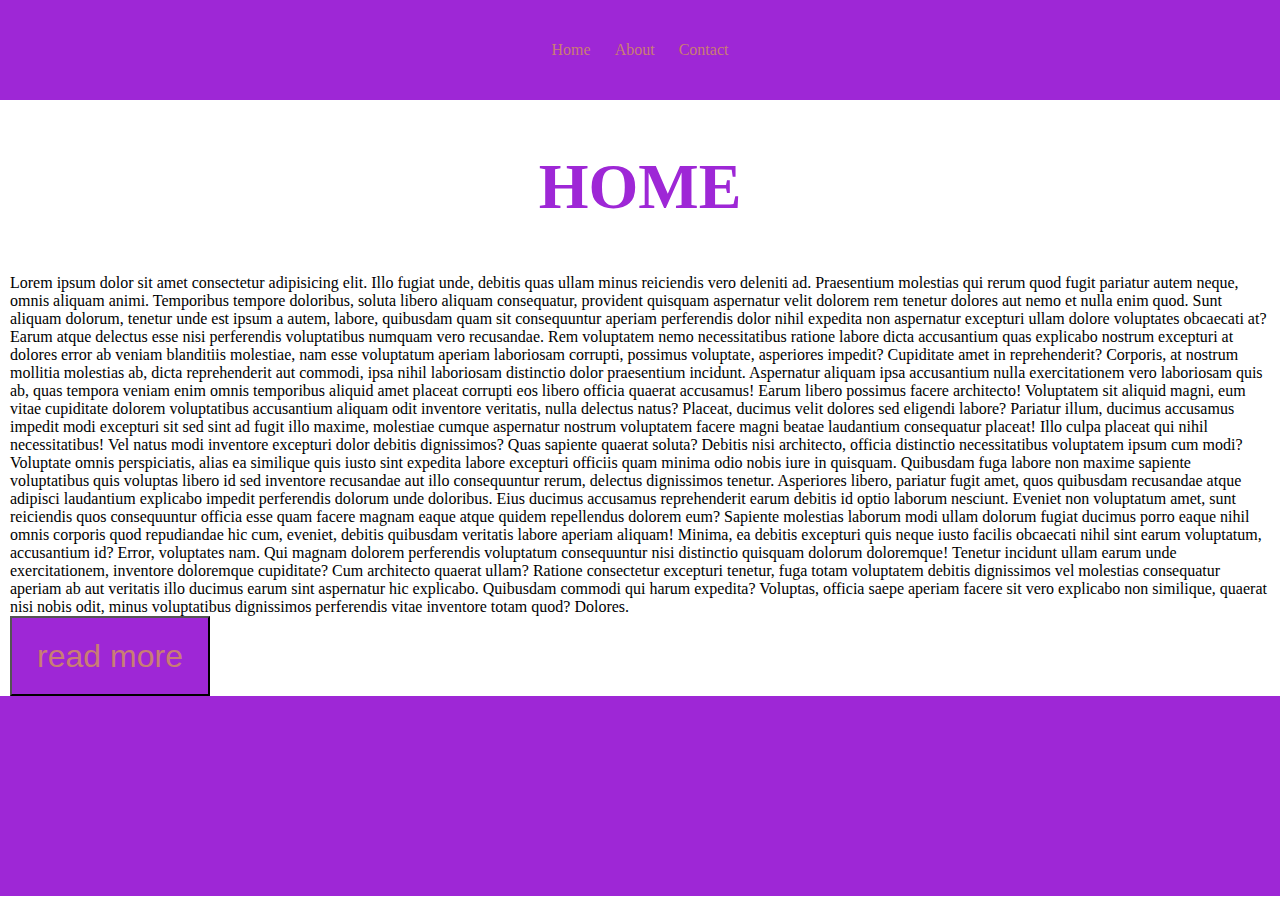
==== index.html @ b9b6bd93 "css variables and container" ====
<!DOCTYPE html>
<html lang="en">

  <head>
    <meta charset="UTF-8">
    <meta
      name="viewport"
      content="width=device-width, initial-scale=1.0"
    >
    <title>home</title>
    <link
      rel="stylesheet"
      href="./assets/css/styles.css"
    >
  </head>

  <body>
    <header>
      <nav class="navigation">
        <a href="./index.html">home</a>
        <a href="./about.html">about</a>
        <a href="./contact.html">contact</a>
      </nav>
    </header>
    <h1>home</h1>
    <main class="container">
      Lorem ipsum dolor sit amet consectetur adipisicing elit. Illo fugiat unde, debitis quas ullam minus reiciendis vero deleniti ad. Praesentium molestias qui rerum quod fugit pariatur autem neque, omnis aliquam animi. Temporibus tempore doloribus, soluta libero aliquam consequatur, provident quisquam aspernatur velit dolorem rem tenetur dolores aut nemo et nulla enim quod. Sunt aliquam dolorum, tenetur unde est ipsum a autem, labore, quibusdam quam sit consequuntur aperiam perferendis dolor nihil expedita non aspernatur excepturi ullam dolore voluptates obcaecati at? Earum atque delectus esse nisi perferendis voluptatibus numquam vero recusandae. Rem voluptatem nemo necessitatibus ratione labore dicta accusantium quas explicabo nostrum excepturi at dolores error ab veniam blanditiis molestiae, nam esse voluptatum aperiam laboriosam corrupti, possimus voluptate, asperiores impedit? Cupiditate amet in reprehenderit? Corporis, at nostrum mollitia molestias ab, dicta reprehenderit aut commodi, ipsa nihil laboriosam distinctio dolor praesentium incidunt. Aspernatur aliquam ipsa accusantium nulla exercitationem vero laboriosam quis ab, quas tempora veniam enim omnis temporibus aliquid amet placeat corrupti eos libero officia quaerat accusamus! Earum libero possimus facere architecto! Voluptatem sit aliquid magni, eum vitae cupiditate dolorem voluptatibus accusantium aliquam odit inventore veritatis, nulla delectus natus? Placeat, ducimus velit dolores sed eligendi labore? Pariatur illum, ducimus accusamus impedit modi excepturi sit sed sint ad fugit illo maxime, molestiae cumque aspernatur nostrum voluptatem facere magni beatae laudantium consequatur placeat! Illo culpa placeat qui nihil necessitatibus! Vel natus modi inventore excepturi dolor debitis dignissimos? Quas sapiente quaerat soluta? Debitis nisi architecto, officia distinctio necessitatibus voluptatem ipsum cum modi? Voluptate omnis perspiciatis, alias ea similique quis iusto sint expedita labore excepturi officiis quam minima odio nobis iure in quisquam. Quibusdam fuga labore non maxime sapiente voluptatibus quis voluptas libero id sed inventore recusandae aut illo consequuntur rerum, delectus dignissimos tenetur. Asperiores libero, pariatur fugit amet, quos quibusdam recusandae atque adipisci laudantium explicabo impedit perferendis dolorum unde doloribus. Eius ducimus accusamus reprehenderit earum debitis id optio laborum nesciunt. Eveniet non voluptatum amet, sunt reiciendis quos consequuntur officia esse quam facere magnam eaque atque quidem repellendus dolorem eum? Sapiente molestias laborum modi ullam dolorum fugiat ducimus porro eaque nihil omnis corporis quod repudiandae hic cum, eveniet, debitis quibusdam veritatis labore aperiam aliquam! Minima, ea debitis excepturi quis neque iusto facilis obcaecati nihil sint earum voluptatum, accusantium id? Error, voluptates nam. Qui magnam dolorem perferendis voluptatum consequuntur nisi distinctio quisquam dolorum doloremque! Tenetur incidunt ullam earum unde exercitationem, inventore doloremque cupiditate? Cum architecto quaerat ullam? Ratione consectetur excepturi tenetur, fuga totam voluptatem debitis dignissimos vel molestias consequatur aperiam ab aut veritatis illo ducimus earum sint aspernatur hic explicabo. Quibusdam commodi qui harum expedita? Voluptas, officia saepe aperiam facere sit vero explicabo non similique, quaerat nisi nobis odit, minus voluptatibus dignissimos perferendis vitae inventore totam quod? Dolores.
      <button class="button">read more</button>
    </main>
    <footer></footer>
  </body>

</html>
---- assets/css/styles.css ----
@import 'https://necolas.github.io/normalize.css/8.0.1/normalize.css';
@import './variables.css';
@import './global.css';
@import './layout.css';
@import './typography.css';
@import './components.css';
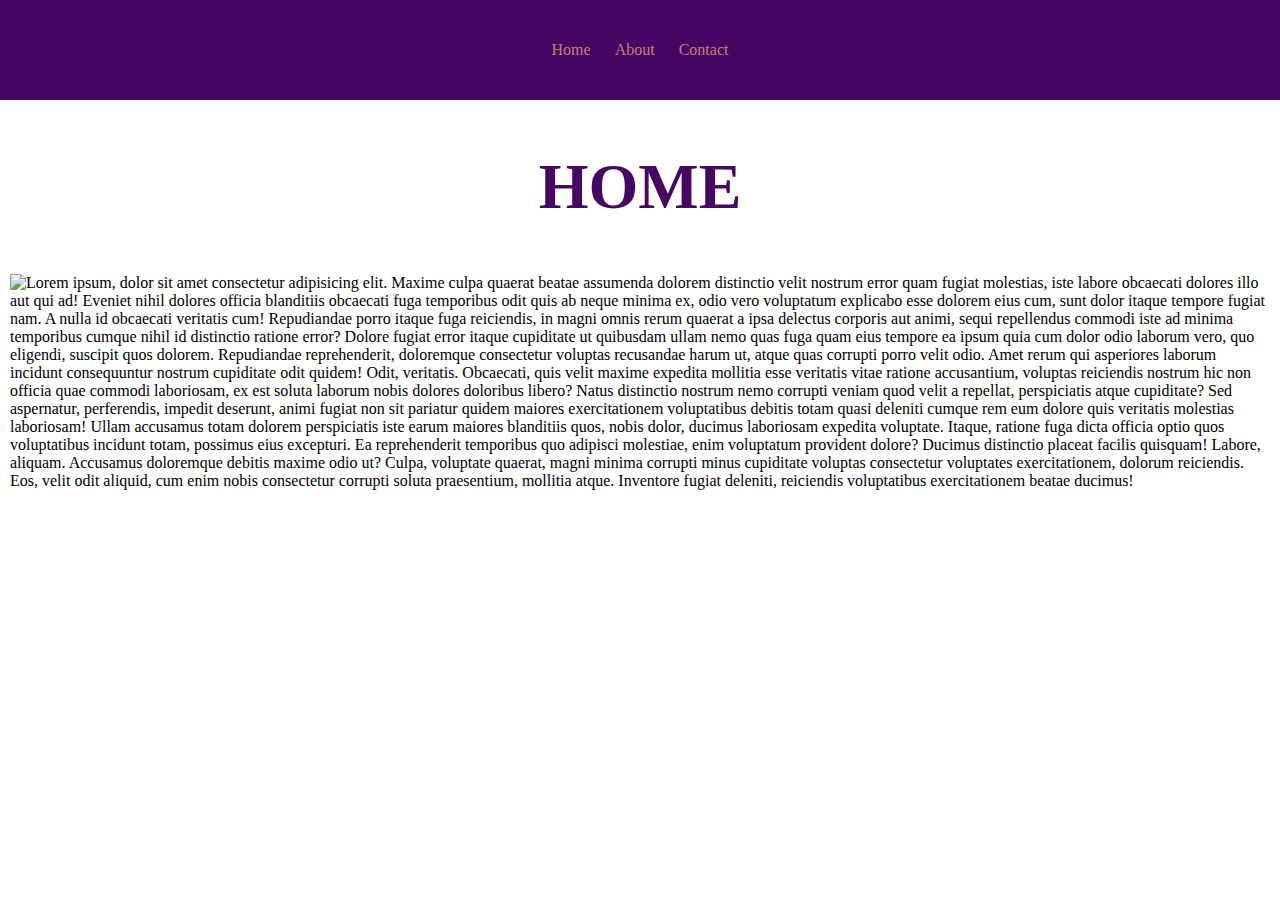
==== commit 7ff9e5e4: "float" ====
--- a/index.html
+++ b/index.html
@@ -24,8 +24,9 @@
     </header>
     <h1>home</h1>
     <main class="container">
-      Lorem ipsum dolor sit amet consectetur adipisicing elit. Illo fugiat unde, debitis quas ullam minus reiciendis vero deleniti ad. Praesentium molestias qui rerum quod fugit pariatur autem neque, omnis aliquam animi. Temporibus tempore doloribus, soluta libero aliquam consequatur, provident quisquam aspernatur velit dolorem rem tenetur dolores aut nemo et nulla enim quod. Sunt aliquam dolorum, tenetur unde est ipsum a autem, labore, quibusdam quam sit consequuntur aperiam perferendis dolor nihil expedita non aspernatur excepturi ullam dolore voluptates obcaecati at? Earum atque delectus esse nisi perferendis voluptatibus numquam vero recusandae. Rem voluptatem nemo necessitatibus ratione labore dicta accusantium quas explicabo nostrum excepturi at dolores error ab veniam blanditiis molestiae, nam esse voluptatum aperiam laboriosam corrupti, possimus voluptate, asperiores impedit? Cupiditate amet in reprehenderit? Corporis, at nostrum mollitia molestias ab, dicta reprehenderit aut commodi, ipsa nihil laboriosam distinctio dolor praesentium incidunt. Aspernatur aliquam ipsa accusantium nulla exercitationem vero laboriosam quis ab, quas tempora veniam enim omnis temporibus aliquid amet placeat corrupti eos libero officia quaerat accusamus! Earum libero possimus facere architecto! Voluptatem sit aliquid magni, eum vitae cupiditate dolorem voluptatibus accusantium aliquam odit inventore veritatis, nulla delectus natus? Placeat, ducimus velit dolores sed eligendi labore? Pariatur illum, ducimus accusamus impedit modi excepturi sit sed sint ad fugit illo maxime, molestiae cumque aspernatur nostrum voluptatem facere magni beatae laudantium consequatur placeat! Illo culpa placeat qui nihil necessitatibus! Vel natus modi inventore excepturi dolor debitis dignissimos? Quas sapiente quaerat soluta? Debitis nisi architecto, officia distinctio necessitatibus voluptatem ipsum cum modi? Voluptate omnis perspiciatis, alias ea similique quis iusto sint expedita labore excepturi officiis quam minima odio nobis iure in quisquam. Quibusdam fuga labore non maxime sapiente voluptatibus quis voluptas libero id sed inventore recusandae aut illo consequuntur rerum, delectus dignissimos tenetur. Asperiores libero, pariatur fugit amet, quos quibusdam recusandae atque adipisci laudantium explicabo impedit perferendis dolorum unde doloribus. Eius ducimus accusamus reprehenderit earum debitis id optio laborum nesciunt. Eveniet non voluptatum amet, sunt reiciendis quos consequuntur officia esse quam facere magnam eaque atque quidem repellendus dolorem eum? Sapiente molestias laborum modi ullam dolorum fugiat ducimus porro eaque nihil omnis corporis quod repudiandae hic cum, eveniet, debitis quibusdam veritatis labore aperiam aliquam! Minima, ea debitis excepturi quis neque iusto facilis obcaecati nihil sint earum voluptatum, accusantium id? Error, voluptates nam. Qui magnam dolorem perferendis voluptatum consequuntur nisi distinctio quisquam dolorum doloremque! Tenetur incidunt ullam earum unde exercitationem, inventore doloremque cupiditate? Cum architecto quaerat ullam? Ratione consectetur excepturi tenetur, fuga totam voluptatem debitis dignissimos vel molestias consequatur aperiam ab aut veritatis illo ducimus earum sint aspernatur hic explicabo. Quibusdam commodi qui harum expedita? Voluptas, officia saepe aperiam facere sit vero explicabo non similique, quaerat nisi nobis odit, minus voluptatibus dignissimos perferendis vitae inventore totam quod? Dolores.
-      <button class="button">read more</button>
+      <!-- <img src="https://picsum.photos/400/300" > -->
+      <img class="photo" src="https://picsum.photos/300/200">
+      <p>Lorem ipsum, dolor sit amet consectetur adipisicing elit. Maxime culpa quaerat beatae assumenda dolorem distinctio velit nostrum error quam fugiat molestias, iste labore obcaecati dolores illo aut qui ad! Eveniet nihil dolores officia blanditiis obcaecati fuga temporibus odit quis ab neque minima ex, odio vero voluptatum explicabo esse dolorem eius cum, sunt dolor itaque tempore fugiat nam. A nulla id obcaecati veritatis cum! Repudiandae porro itaque fuga reiciendis, in magni omnis rerum quaerat a ipsa delectus corporis aut animi, sequi repellendus commodi iste ad minima temporibus cumque nihil id distinctio ratione error? Dolore fugiat error itaque cupiditate ut quibusdam ullam nemo quas fuga quam eius tempore ea ipsum quia cum dolor odio laborum vero, quo eligendi, suscipit quos dolorem. Repudiandae reprehenderit, doloremque consectetur voluptas recusandae harum ut, atque quas corrupti porro velit odio. Amet rerum qui asperiores laborum incidunt consequuntur nostrum cupiditate odit quidem! Odit, veritatis. Obcaecati, quis velit maxime expedita mollitia esse veritatis vitae ratione accusantium, voluptas reiciendis nostrum hic non officia quae commodi laboriosam, ex est soluta laborum nobis dolores doloribus libero? Natus distinctio nostrum nemo corrupti veniam quod velit a repellat, perspiciatis atque cupiditate? Sed aspernatur, perferendis, impedit deserunt, animi fugiat non sit pariatur quidem maiores exercitationem voluptatibus debitis totam quasi deleniti cumque rem eum dolore quis veritatis molestias laboriosam! Ullam accusamus totam dolorem perspiciatis iste earum maiores blanditiis quos, nobis dolor, ducimus laboriosam expedita voluptate. Itaque, ratione fuga dicta officia optio quos voluptatibus incidunt totam, possimus eius excepturi. Ea reprehenderit temporibus quo adipisci molestiae, enim voluptatum provident dolore? Ducimus distinctio placeat facilis quisquam! Labore, aliquam. Accusamus doloremque debitis maxime odio ut? Culpa, voluptate quaerat, magni minima corrupti minus cupiditate voluptas consectetur voluptates exercitationem, dolorum reiciendis. Eos, velit odit aliquid, cum enim nobis consectetur corrupti soluta praesentium, mollitia atque. Inventore fugiat deleniti, reiciendis voluptatibus exercitationem beatae ducimus!</p>
     </main>
     <footer></footer>
   </body>
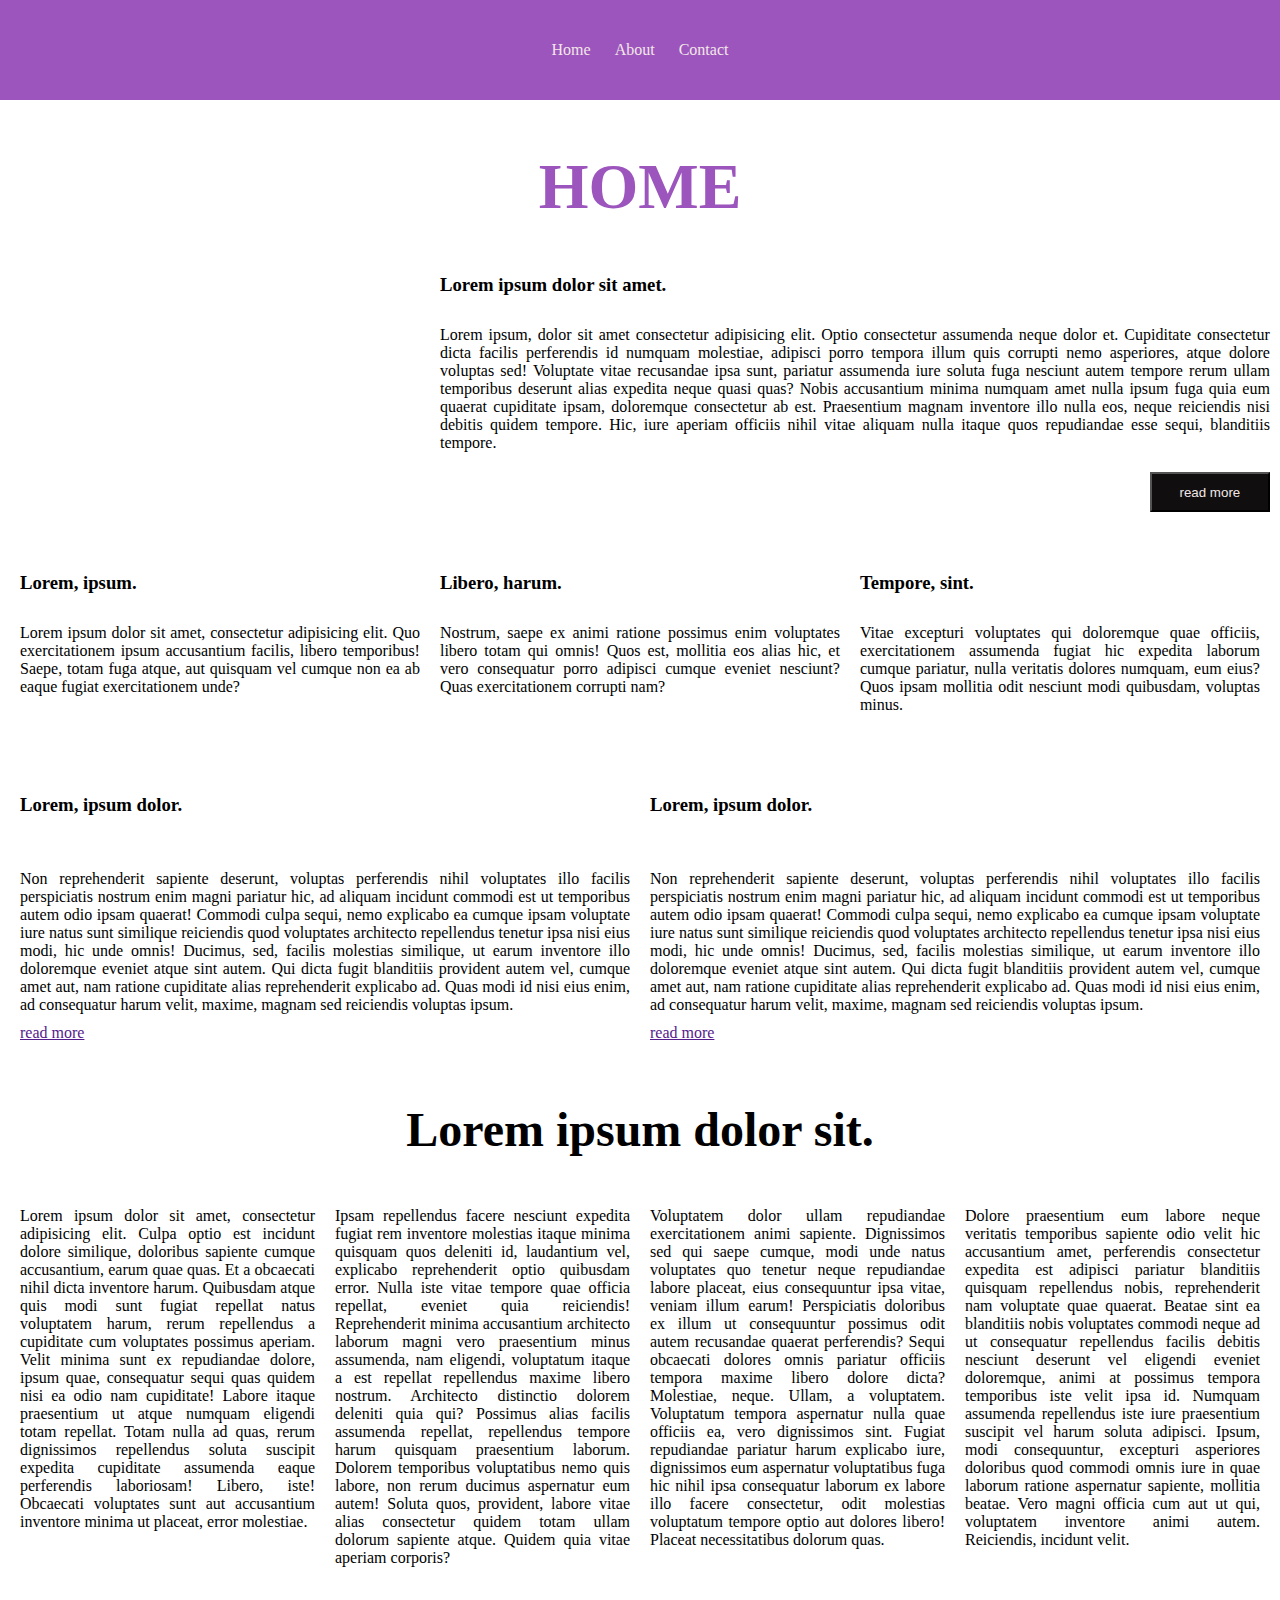
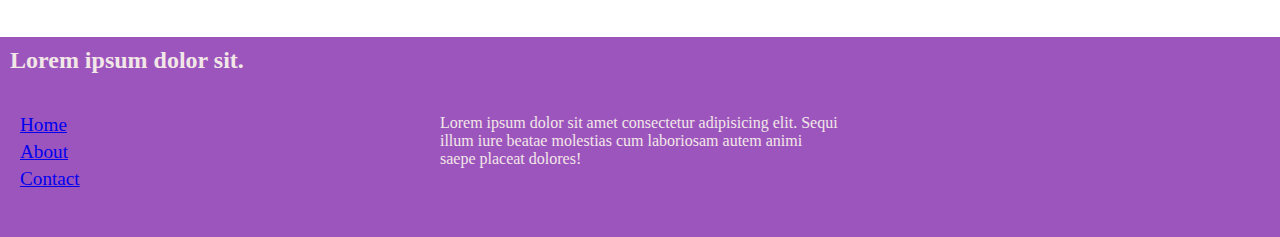
==== commit 028a5f05: "float and layout creation" ====
--- a/index.html
+++ b/index.html
@@ -24,11 +24,103 @@
     </header>
     <h1>home</h1>
     <main class="container">
-      <!-- <img src="https://picsum.photos/400/300" > -->
-      <img class="photo" src="https://picsum.photos/300/200">
-      <p>Lorem ipsum, dolor sit amet consectetur adipisicing elit. Maxime culpa quaerat beatae assumenda dolorem distinctio velit nostrum error quam fugiat molestias, iste labore obcaecati dolores illo aut qui ad! Eveniet nihil dolores officia blanditiis obcaecati fuga temporibus odit quis ab neque minima ex, odio vero voluptatum explicabo esse dolorem eius cum, sunt dolor itaque tempore fugiat nam. A nulla id obcaecati veritatis cum! Repudiandae porro itaque fuga reiciendis, in magni omnis rerum quaerat a ipsa delectus corporis aut animi, sequi repellendus commodi iste ad minima temporibus cumque nihil id distinctio ratione error? Dolore fugiat error itaque cupiditate ut quibusdam ullam nemo quas fuga quam eius tempore ea ipsum quia cum dolor odio laborum vero, quo eligendi, suscipit quos dolorem. Repudiandae reprehenderit, doloremque consectetur voluptas recusandae harum ut, atque quas corrupti porro velit odio. Amet rerum qui asperiores laborum incidunt consequuntur nostrum cupiditate odit quidem! Odit, veritatis. Obcaecati, quis velit maxime expedita mollitia esse veritatis vitae ratione accusantium, voluptas reiciendis nostrum hic non officia quae commodi laboriosam, ex est soluta laborum nobis dolores doloribus libero? Natus distinctio nostrum nemo corrupti veniam quod velit a repellat, perspiciatis atque cupiditate? Sed aspernatur, perferendis, impedit deserunt, animi fugiat non sit pariatur quidem maiores exercitationem voluptatibus debitis totam quasi deleniti cumque rem eum dolore quis veritatis molestias laboriosam! Ullam accusamus totam dolorem perspiciatis iste earum maiores blanditiis quos, nobis dolor, ducimus laboriosam expedita voluptate. Itaque, ratione fuga dicta officia optio quos voluptatibus incidunt totam, possimus eius excepturi. Ea reprehenderit temporibus quo adipisci molestiae, enim voluptatum provident dolore? Ducimus distinctio placeat facilis quisquam! Labore, aliquam. Accusamus doloremque debitis maxime odio ut? Culpa, voluptate quaerat, magni minima corrupti minus cupiditate voluptas consectetur voluptates exercitationem, dolorum reiciendis. Eos, velit odit aliquid, cum enim nobis consectetur corrupti soluta praesentium, mollitia atque. Inventore fugiat deleniti, reiciendis voluptatibus exercitationem beatae ducimus!</p>
+      <section class="row content">
+        <div class="col-4">
+          <img
+            src="https://picsum.photos/400/300"
+            alt=""
+          >
+        </div>
+        <div class="col-8">
+          <h3>Lorem ipsum dolor sit amet.</h3>
+          <p>Lorem ipsum, dolor sit amet consectetur adipisicing elit. Optio consectetur assumenda neque dolor et. Cupiditate consectetur dicta facilis perferendis id numquam molestiae, adipisci porro tempora illum quis corrupti nemo asperiores, atque dolore voluptas sed! Voluptate vitae recusandae ipsa sunt, pariatur assumenda iure soluta fuga nesciunt autem tempore rerum ullam temporibus deserunt alias expedita neque quasi quas? Nobis accusantium minima numquam amet nulla ipsum fuga quia eum
+            quaerat cupiditate ipsam, doloremque consectetur ab est. Praesentium magnam inventore illo nulla eos, neque reiciendis nisi debitis quidem tempore. Hic, iure aperiam officiis nihil vitae aliquam nulla itaque quos repudiandae esse sequi, blanditiis tempore.</p>
+          <button class="btn">read more</button>
+        </div>
+        <div class="clearfix"></div>
+      </section>
+      <section class="row">
+        <!-- .col-4*3>(h3>lorem2)+p>lorem -->
+        <div class="col-4">
+          <h3>Lorem, ipsum.</h3>
+          <p>Lorem ipsum dolor sit amet, consectetur adipisicing elit. Quo exercitationem ipsum accusantium facilis, libero temporibus! Saepe, totam fuga atque, aut quisquam vel cumque non ea ab eaque fugiat exercitationem unde?</p>
+        </div>
+        <div class="col-4">
+          <h3>Libero, harum.</h3>
+          <p>Nostrum, saepe ex animi ratione possimus enim voluptates libero totam qui omnis! Quos est, mollitia eos alias hic, et vero consequatur porro adipisci cumque eveniet nesciunt? Quas exercitationem corrupti nam?</p>
+        </div>
+        <div class="col-4">
+          <h3>Tempore, sint.</h3>
+          <p>Vitae excepturi voluptates qui doloremque quae officiis, exercitationem assumenda fugiat hic expedita laborum cumque pariatur, nulla veritatis dolores numquam, eum eius? Quos ipsam mollitia odit nesciunt modi quibusdam, voluptas minus.</p>
+        </div>
+        <div class="clearfix"></div>
+      </section>
+      <section class="row">
+        <!-- .col-6*2>p>lorem100 -->
+        <div class="col-6">
+          <h3>Lorem, ipsum dolor.</h3>
+          <img
+            src="https://picsum.photos/id/80/500/200"
+            alt=""
+          >
+          <p>Non reprehenderit sapiente deserunt, voluptas perferendis nihil voluptates illo facilis perspiciatis nostrum enim magni pariatur hic, ad aliquam incidunt commodi est ut temporibus autem odio ipsam quaerat! Commodi culpa sequi, nemo explicabo ea cumque ipsam voluptate iure natus sunt similique reiciendis quod voluptates architecto repellendus tenetur ipsa nisi eius modi, hic unde omnis! Ducimus, sed, facilis molestias similique, ut earum inventore illo doloremque eveniet atque sint
+            autem. Qui dicta fugit blanditiis provident autem vel, cumque amet aut, nam ratione cupiditate alias reprehenderit explicabo ad. Quas modi id nisi eius enim, ad consequatur harum velit, maxime, magnam sed reiciendis voluptas ipsum.</p>
+          <a href="">read more</a>
+        </div>
+        <div class="col-6">
+          <h3>Lorem, ipsum dolor.</h3>
+          <img
+            src="https://picsum.photos/id/81/500/200"
+            alt=""
+          >
+          <p>Non reprehenderit sapiente deserunt, voluptas perferendis nihil voluptates illo facilis perspiciatis nostrum enim magni pariatur hic, ad aliquam incidunt commodi est ut temporibus autem odio ipsam quaerat! Commodi culpa sequi, nemo explicabo ea cumque ipsam voluptate iure natus sunt similique reiciendis quod voluptates architecto repellendus tenetur ipsa nisi eius modi, hic unde omnis! Ducimus, sed, facilis molestias similique, ut earum inventore illo doloremque eveniet atque sint
+            autem. Qui dicta fugit blanditiis provident autem vel, cumque amet aut, nam ratione cupiditate alias reprehenderit explicabo ad. Quas modi id nisi eius enim, ad consequatur harum velit, maxime, magnam sed reiciendis voluptas ipsum.</p>
+          <a href="">read more</a>
+        </div>
+        <div class="clearfix"></div>
+      </section>
+      <h2>Lorem ipsum dolor sit.</h2>
+      <section class="row">
+        <!-- .col-3*4>p>lorem100 -->
+        <div class="col-3">
+          <p>Lorem ipsum dolor sit amet, consectetur adipisicing elit. Culpa optio est incidunt dolore similique, doloribus sapiente cumque accusantium, earum quae quas. Et a obcaecati nihil dicta inventore harum. Quibusdam atque quis modi sunt fugiat repellat natus voluptatem harum, rerum repellendus a cupiditate cum voluptates possimus aperiam. Velit minima sunt ex repudiandae dolore, ipsum quae, consequatur sequi quas quidem nisi ea odio nam cupiditate! Labore itaque praesentium ut atque
+            numquam eligendi totam repellat. Totam nulla ad quas, rerum dignissimos repellendus soluta suscipit expedita cupiditate assumenda eaque perferendis laboriosam! Libero, iste! Obcaecati voluptates sunt aut accusantium inventore minima ut placeat, error molestiae.</p>
+        </div>
+        <div class="col-3">
+          <p>Ipsam repellendus facere nesciunt expedita fugiat rem inventore molestias itaque minima quisquam quos deleniti id, laudantium vel, explicabo reprehenderit optio quibusdam error. Nulla iste vitae tempore quae officia repellat, eveniet quia reiciendis! Reprehenderit minima accusantium architecto laborum magni vero praesentium minus assumenda, nam eligendi, voluptatum itaque a est repellat repellendus maxime libero nostrum. Architecto distinctio dolorem deleniti quia qui? Possimus
+            alias facilis assumenda repellat, repellendus tempore harum quisquam praesentium laborum. Dolorem temporibus voluptatibus nemo quis labore, non rerum ducimus aspernatur eum autem! Soluta quos, provident, labore vitae alias consectetur quidem totam ullam dolorum sapiente atque. Quidem quia vitae aperiam corporis?</p>
+        </div>
+        <div class="col-3">
+          <p>Voluptatem dolor ullam repudiandae exercitationem animi sapiente. Dignissimos sed qui saepe cumque, modi unde natus voluptates quo tenetur neque repudiandae labore placeat, eius consequuntur ipsa vitae, veniam illum earum! Perspiciatis doloribus ex illum ut consequuntur possimus odit autem recusandae quaerat perferendis? Sequi obcaecati dolores omnis pariatur officiis tempora maxime libero dolore dicta? Molestiae, neque. Ullam, a voluptatem. Voluptatum tempora aspernatur nulla quae
+            officiis ea, vero dignissimos sint. Fugiat repudiandae pariatur harum explicabo iure, dignissimos eum aspernatur voluptatibus fuga hic nihil ipsa consequatur laborum ex labore illo facere consectetur, odit molestias voluptatum tempore optio aut dolores libero! Placeat necessitatibus dolorum quas.</p>
+        </div>
+        <div class="col-3">
+          <p>Dolore praesentium eum labore neque veritatis temporibus sapiente odio velit hic accusantium amet, perferendis consectetur expedita est adipisci pariatur blanditiis quisquam repellendus nobis, reprehenderit nam voluptate quae quaerat. Beatae sint ea blanditiis nobis voluptates commodi neque ad ut consequatur repellendus facilis debitis nesciunt deserunt vel eligendi eveniet doloremque, animi at possimus tempora temporibus iste velit ipsa id. Numquam assumenda repellendus iste iure
+            praesentium suscipit vel harum soluta adipisci. Ipsum, modi consequuntur, excepturi asperiores doloribus quod commodi omnis iure in quae laborum ratione aspernatur sapiente, mollitia beatae. Vero magni officia cum aut ut qui, voluptatem inventore animi autem. Reiciendis, incidunt velit.</p>
+        </div>
+        <div class="clearfix"></div>
+      </section>
     </main>
-    <footer></footer>
+    <footer>
+      <div class="container">
+       <h3>Lorem ipsum dolor sit.</h3>
+       <div class="row">
+        <div class="col-4">
+          <nav>
+            <a href="./index.html">home</a>
+            <a href="./about.html">about</a>
+            <a href="./contact.html">contact</a>
+          </nav>
+        </div>
+        <div class="col-4">
+          Lorem ipsum dolor sit amet consectetur adipisicing elit. Sequi illum iure beatae molestias cum laboriosam autem animi saepe placeat dolores!
+        </div>
+        <div class="col-4">
+          <img src="https://picsum.photos/id/1050/200/100" alt="">
+        </div>
+       </div>
+      </div>
+    </footer>
   </body>
 
 </html>--- a/assets/css/styles.css
+++ b/assets/css/styles.css
@@ -1,6 +1,7 @@
 @import 'https://necolas.github.io/normalize.css/8.0.1/normalize.css';
 @import './variables.css';
 @import './global.css';
+@import './grid.css';
 @import './layout.css';
 @import './typography.css';
 @import './components.css';